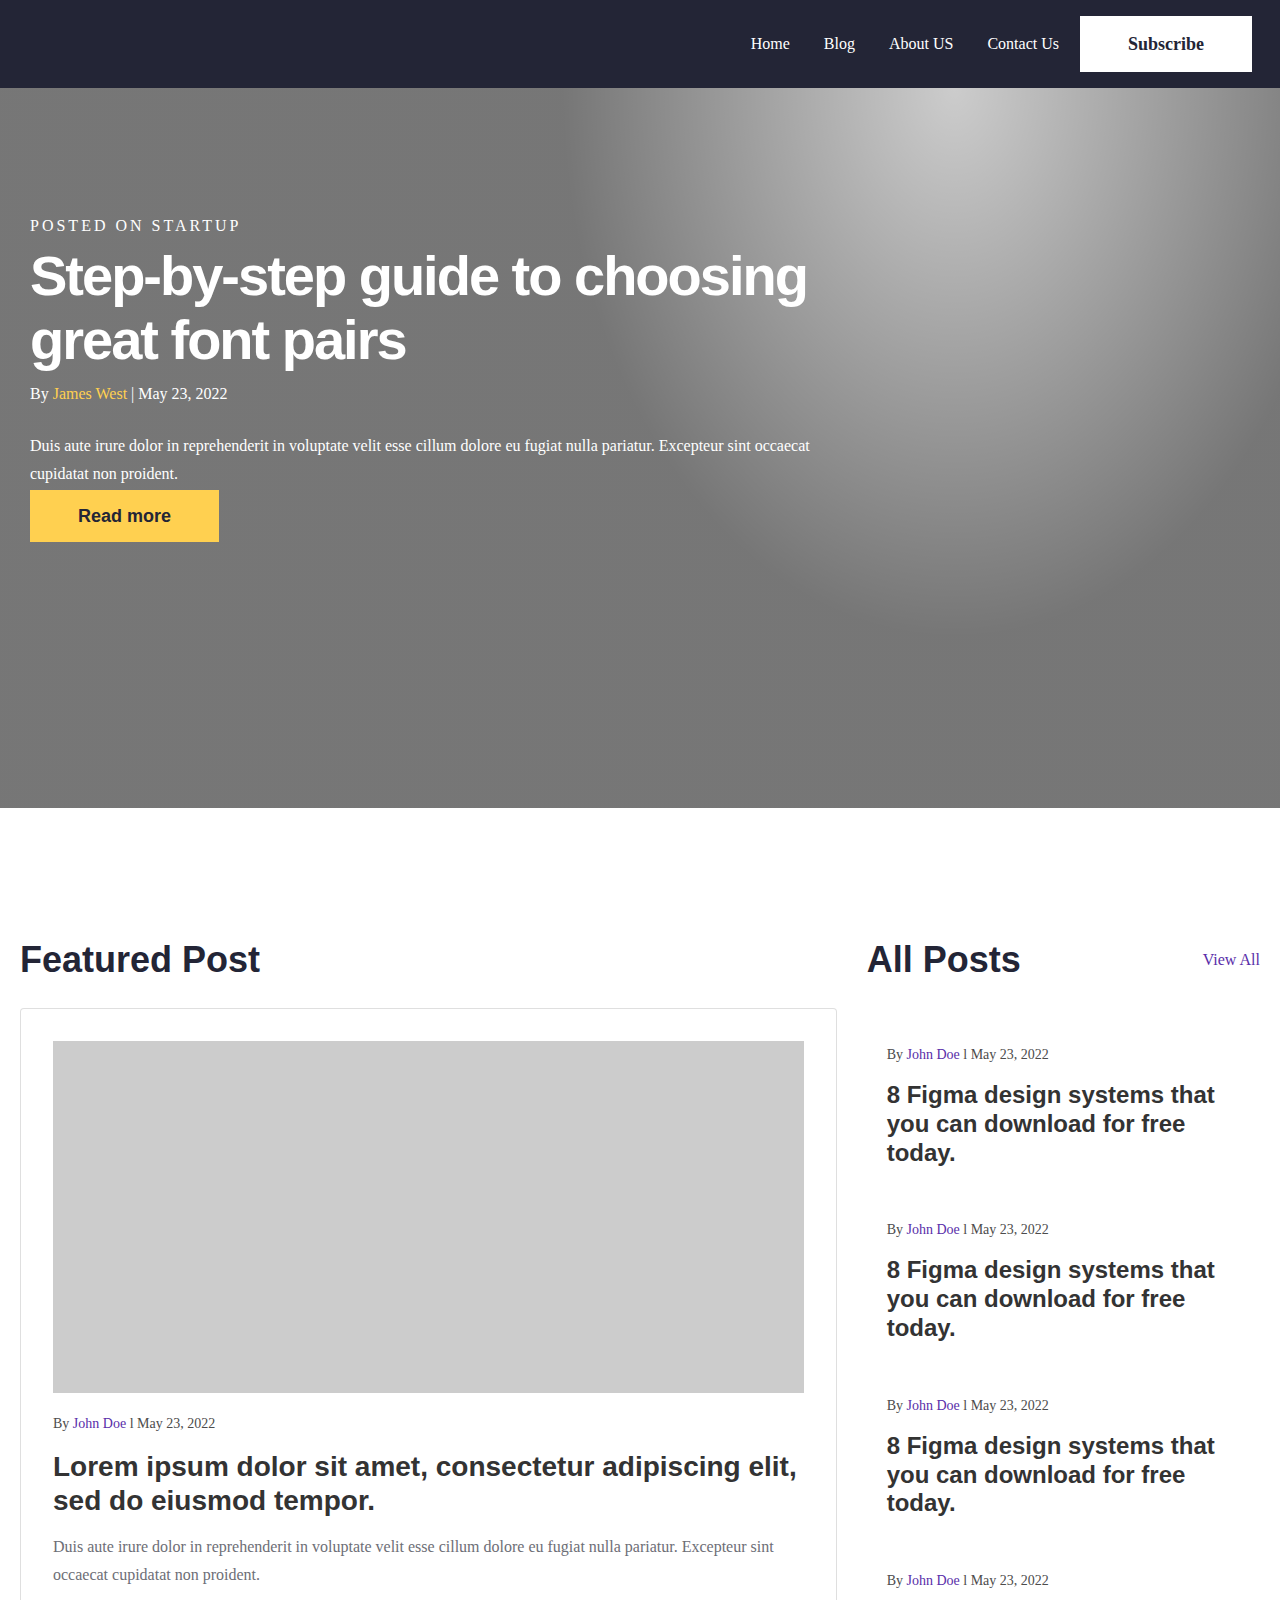
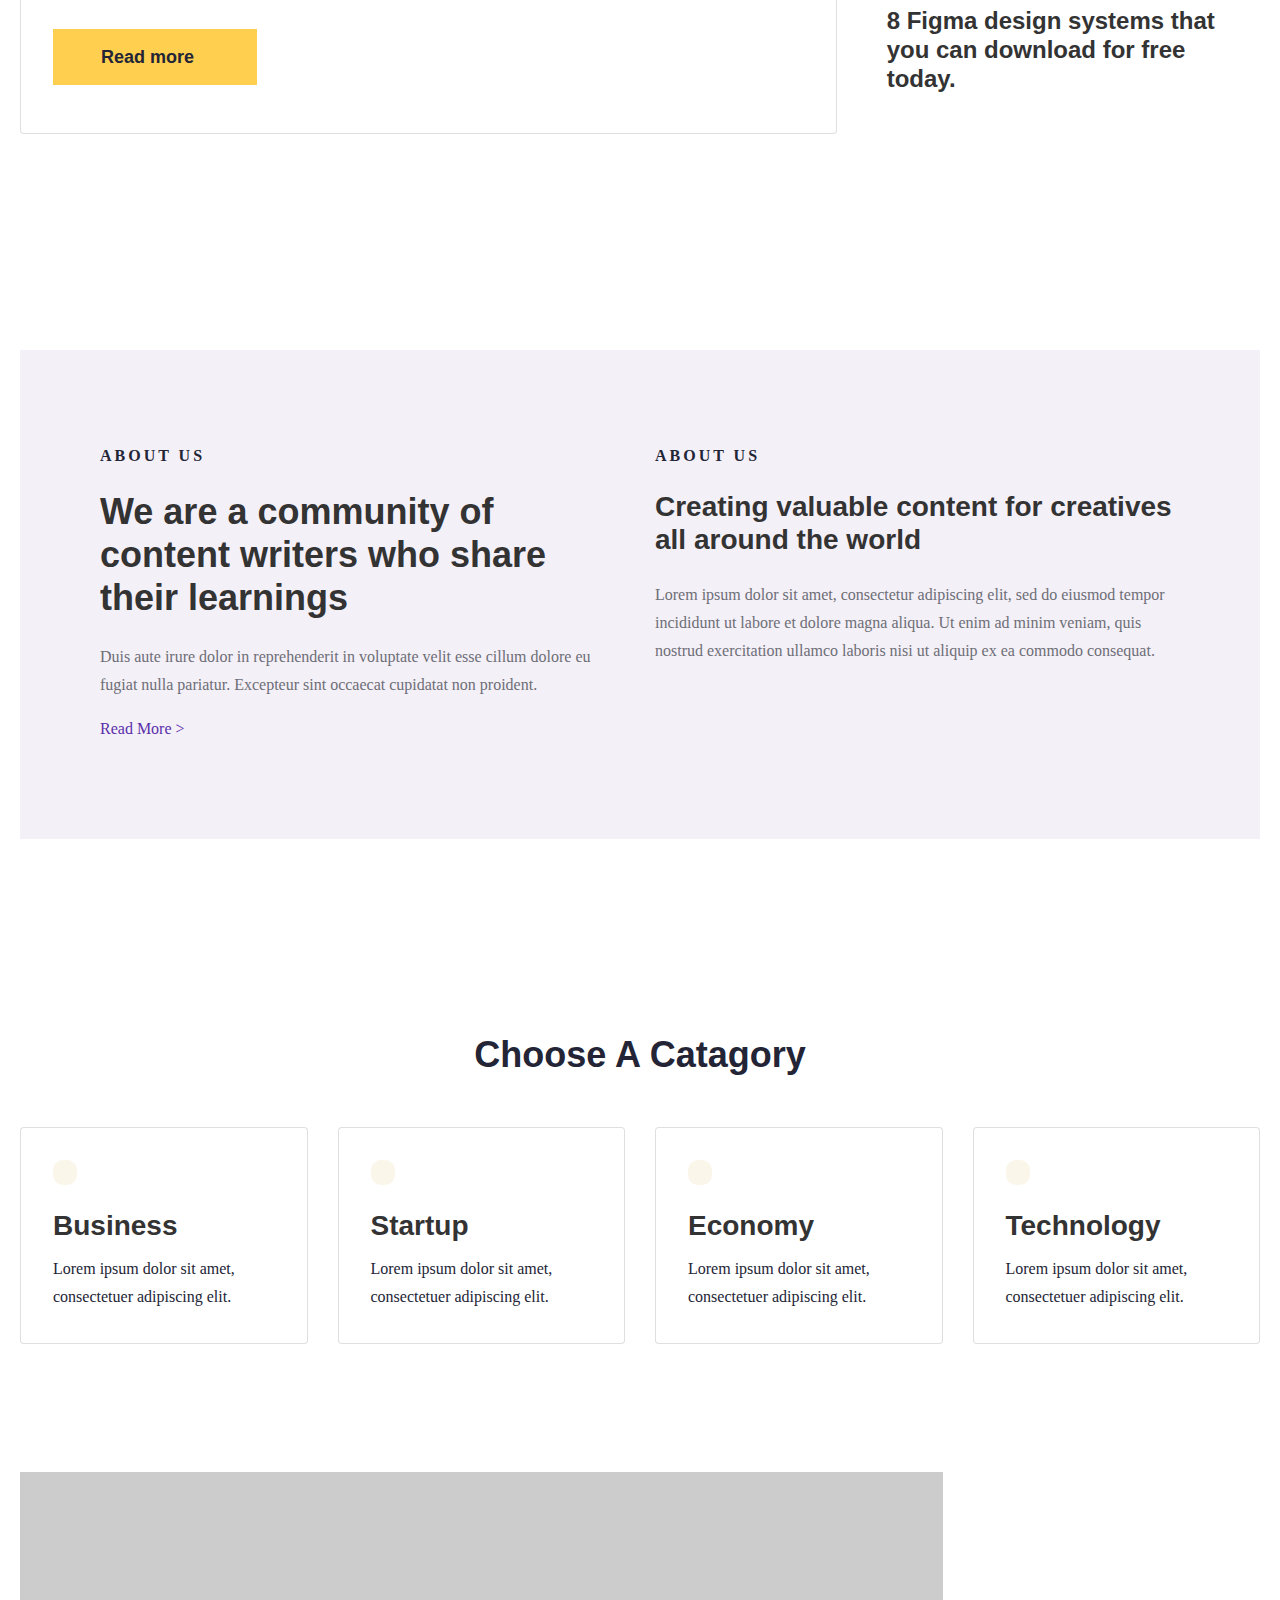
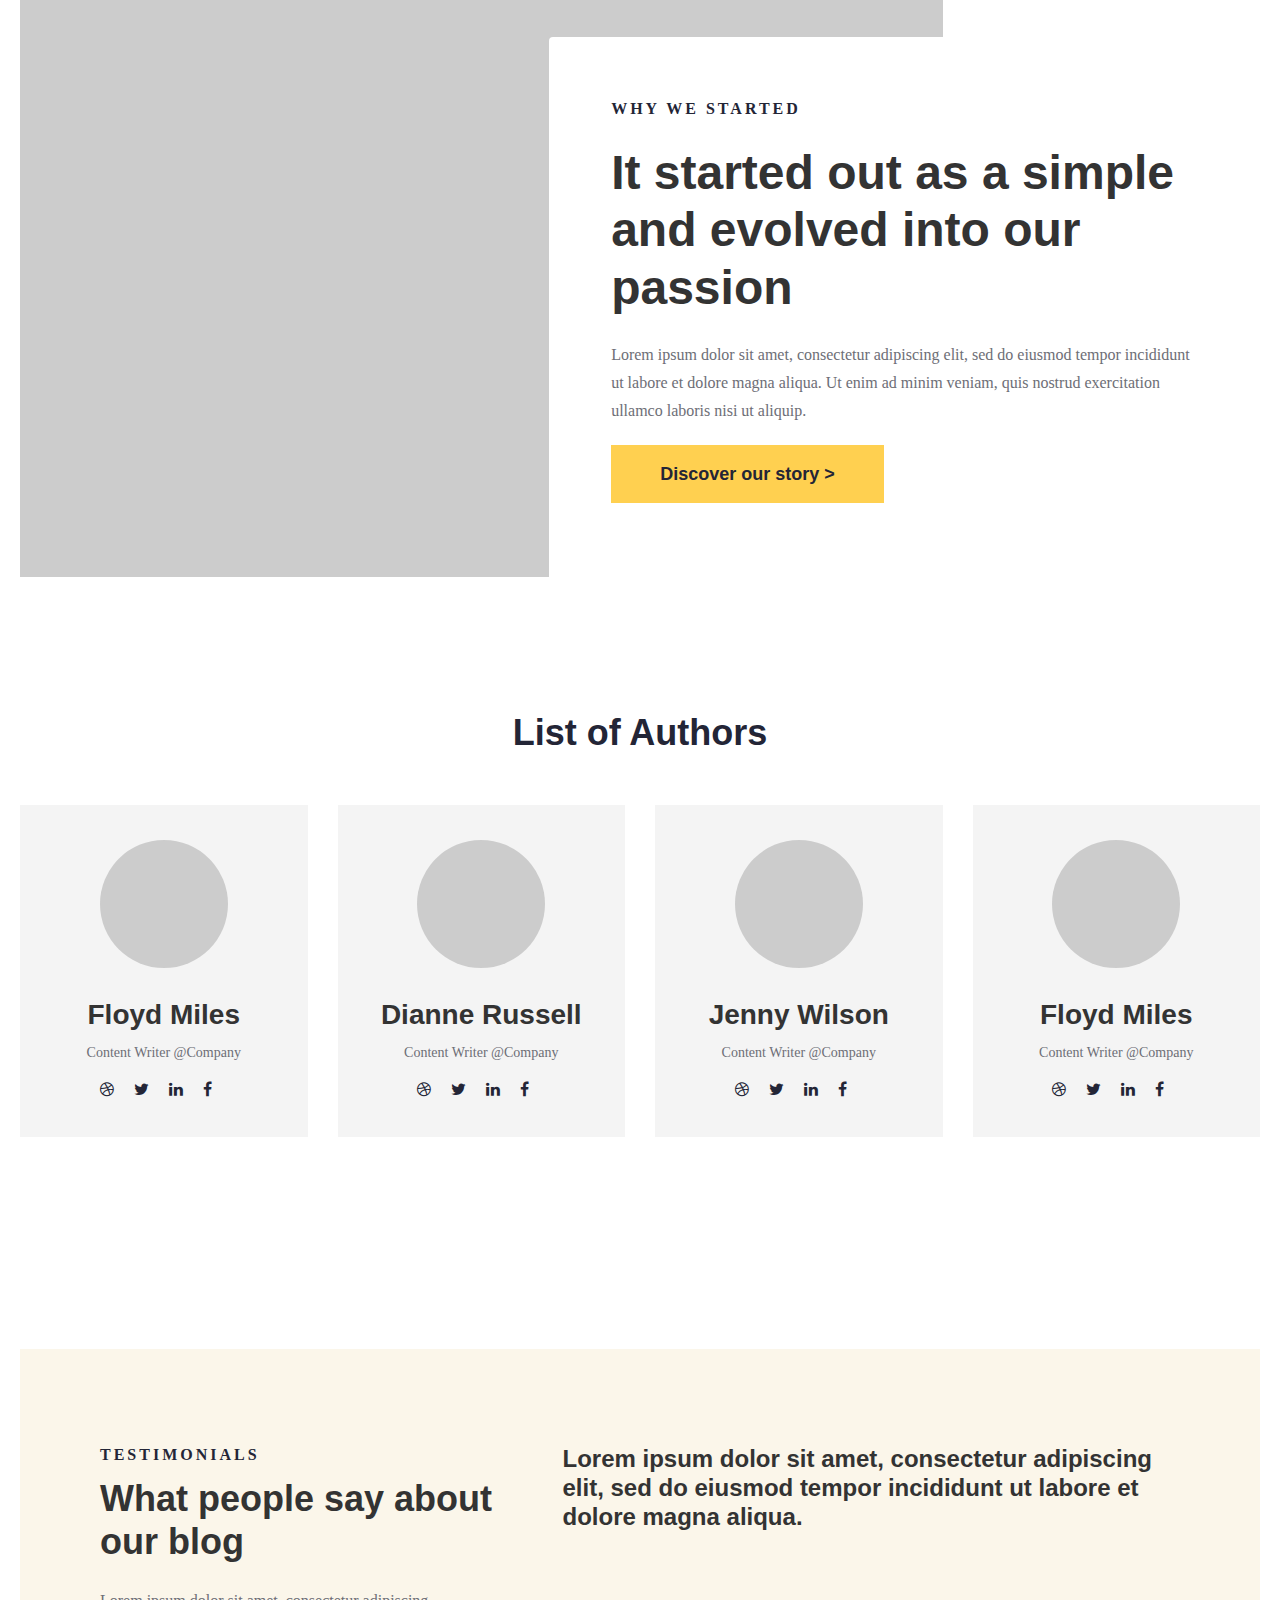
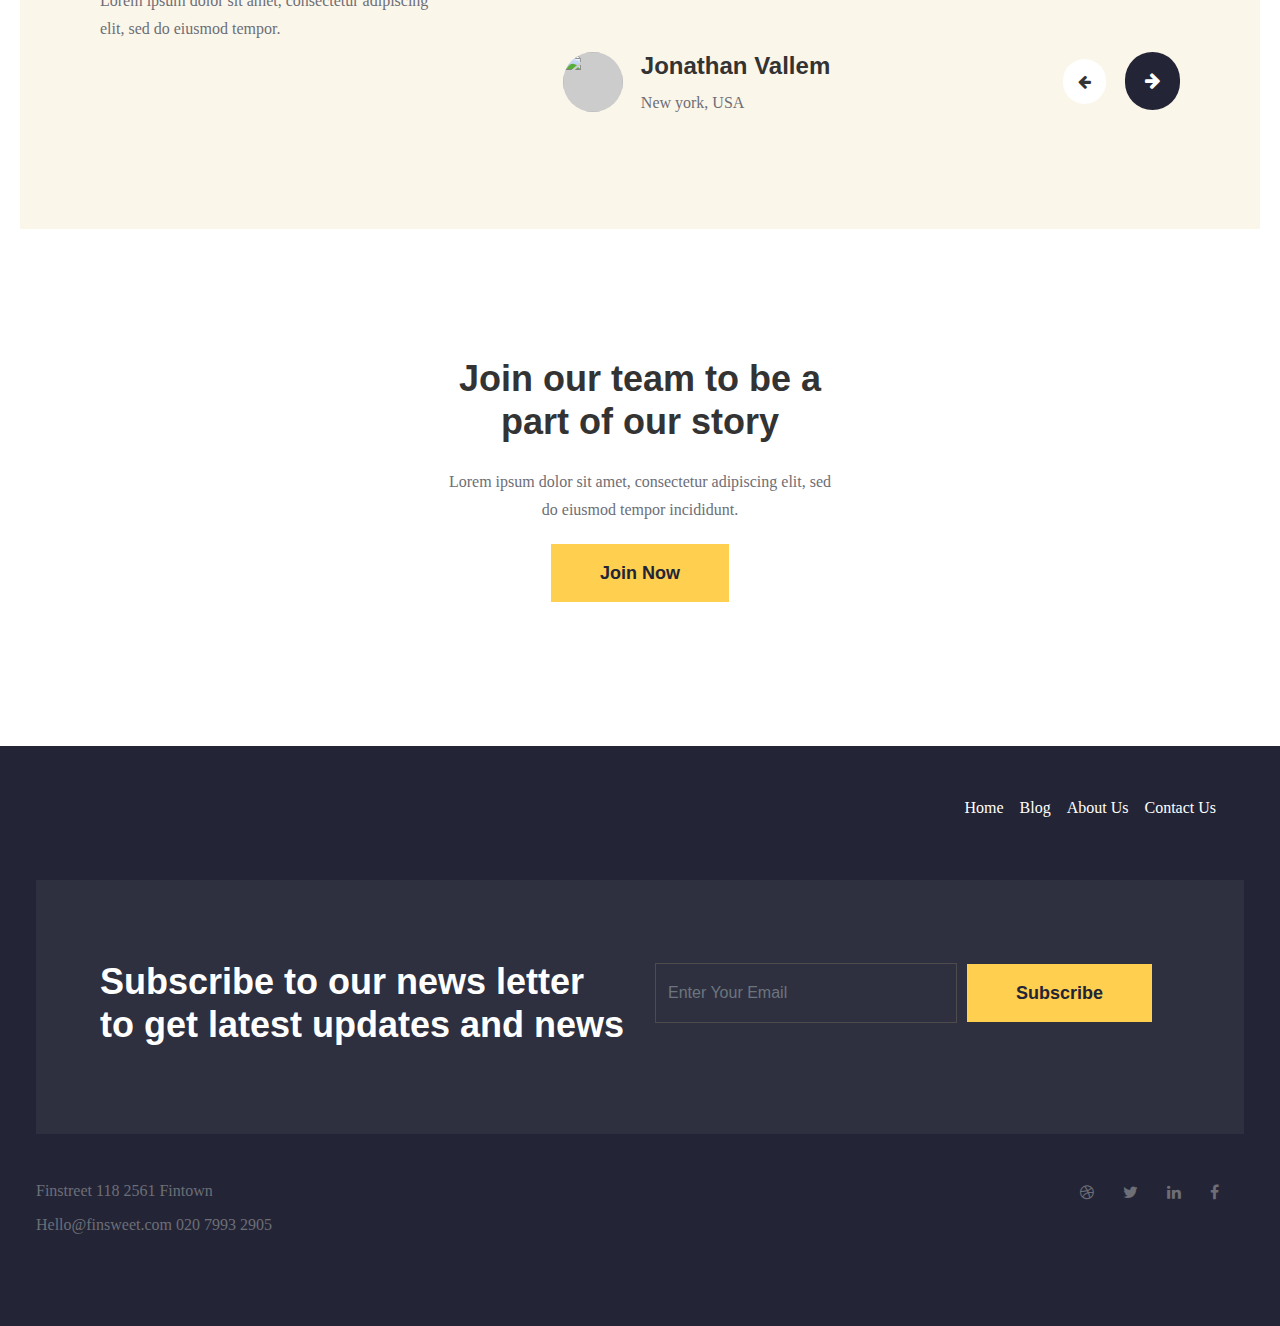
==== index.html @ d76664d7 "index blog link added" ====
<!DOCTYPE html>
<html lang="en">
  <head>
    <!-- Required meta tags -->
    <meta charset="utf-8" />
    <meta
      name="viewport"
      content="width=device-width, initial-scale=1, shrink-to-fit=no"
    />

    <!-- Bootstrap CSS -->
    <link
      rel="stylesheet"
      href="https://cdn.jsdelivr.net/npm/bootstrap@4.4.1/dist/css/bootstrap.min.css"
      integrity="sha384-Vkoo8x4CGsO3+Hhxv8T/Q5PaXtkKtu6ug5TOeNV6gBiFeWPGFN9MuhOf23Q9Ifjh"
      crossorigin="anonymous"
    />
    <!-- font awesome -->
    <link
      rel="stylesheet"
      href="https://cdnjs.cloudflare.com/ajax/libs/font-awesome/4.7.0/css/font-awesome.min.css"
    />
    <!-- custom Css -->
    <link rel="stylesheet" href="./style/css/sytle.css" />
    <title>Client First Home</title>
  </head>
  <body>
    <header class="header">
      <div class="container">
        <div class="row">
          <div class="col-md-12">
            <div class="float-left navLogo">
              <img src="./style/images/Home/Logo.png" alt="" />
            </div>
            <div class="float-right">
              <div class="row">
                <div class="col-md float-right">
                  <div class="Navbar">
                    <div class="Navbar__Link Navbar__Link-toggle">
                      <i class="fa fas fa-bars"></i>
                    </div>
                    <nav class="Navbar__Items body_1">
                      <div class="Navbar__Link">
                        <a class="outline" href="./index.html"
                          ><span class="secondary">Home</span>
                        </a>
                      </div>
                      <div class="Navbar__Link">
                        <a class="outline" href="./blog.html">
                          <span>Blog</span></a
                        >
                      </div>

                      <div class="Navbar__Link">
                        <a class="outline" href="./aboutUS.html">About US</a>
                      </div>

                      <div class="Navbar__Link">
                        <a class="outline" href="./contactUs.html"
                          >Contact Us</a
                        >
                      </div>
                      <div class="Navbar__Link">
                        <button
                          type="button"
                          class="btn btn-primary btn_secondary"
                        >
                          Subscribe
                        </button>
                      </div>
                    </nav>
                  </div>
                </div>
              </div>
            </div>
          </div>
        </div>
      </div>
    </header>
    <main>
      <section class="hero">
        <div class="overlay"></div>
        <div class="container">
          <div class="row">
            <div class="col-md-8">
              <div class="hero_content">
                <h5 class="subheading">Posted on startup</h5>
                <h1 class="display">
                  <a href="./blogPost.html">
                    Step-by-step guide to choosing great font pairs</a
                  >
                </h1>
                <p class="body_1">
                  By <span class="Yellow">James West </span>| May 23, 2022
                </p>
                <p class="body_1 mt-4 mb-3">
                  Duis aute irure dolor in reprehenderit in voluptate velit esse
                  cillum dolore eu fugiat nulla pariatur. Excepteur sint
                  occaecat cupidatat non proident.
                </p>
                <a href="./blogPost.html" class="btn_primary mt-4">Read more</a>
              </div>
            </div>
            <div class="col-md-4"></div>
          </div>
        </div>
      </section>
      <section class="featured_posts">
        <div class="container">
          <div class="row">
            <div class="col-md-7 col-lg-8">
              <h2 class="section_heading">Featured Post</h2>
              <div class="card mt-4">
                <div class="featured_card_content">
                  <div class="featured_image"></div>
                  <div class="card-body">
                    <span class="featured_Date"
                      >By <span class="Purple">John Doe </span> l May 23,
                      2022</span
                    >
                    <h3 class="card-title">
                      <a href="./blogPost.html"
                        >Lorem ipsum dolor sit amet, consectetur adipiscing
                        elit, sed do eiusmod tempor.</a
                      >
                    </h3>
                    <p class="card-text body_1 Black">
                      Duis aute irure dolor in reprehenderit in voluptate velit
                      esse cillum dolore eu fugiat nulla pariatur. Excepteur
                      sint occaecat cupidatat non proident.
                    </p>
                  </div>
                  <p class="mt-1 btn_primary">Read more</p>
                </div>
              </div>
            </div>
            <div class="col-md-5 col-lg-4">
              <h2 class="section_heading float-left">All Posts</h2>

              <div class="float-right viewBtn">
                <span class="body_1 Purple"> View All</span>
              </div>
              <div class="all_post_content">
                <div class="card mt-4">
                  <div class="featured_card_content">
                    <div class="card-body">
                      <span class="featured_Date"
                        >By <span class="Purple">John Doe </span> l May 23,
                        2022</span
                      >
                      <h4 class="card-title">
                        <a href="./blogPost.html">
                          8 Figma design systems that you can download for free
                          today.</a
                        >
                      </h4>
                    </div>
                    <div class="card-body">
                      <span class="featured_Date"
                        >By <span class="Purple">John Doe </span> l May 23,
                        2022</span
                      >
                      <h4 class="card-title">
                        <a href="./blogPost.html">
                          8 Figma design systems that you can download for free
                          today.</a
                        >
                      </h4>
                    </div>
                    <div class="card-body">
                      <span class="featured_Date"
                        >By <span class="Purple">John Doe </span> l May 23,
                        2022</span
                      >
                      <h4 class="card-title">
                        <a href="./blogPost.html">
                          8 Figma design systems that you can download for free
                          today.</a
                        >
                      </h4>
                    </div>
                    <div class="card-body">
                      <span class="featured_Date"
                        >By <span class="Purple">John Doe </span> l May 23,
                        2022</span
                      >
                      <h4 class="card-title">
                        <a href="./blogPost.html">
                          8 Figma design systems that you can download for free
                          today.</a
                        >
                      </h4>
                    </div>
                  </div>
                </div>
              </div>
            </div>
          </div>
        </div>
      </section>
      <section class="About_us">
        <div class="container">
          <div class="about_US_content">
            <div class="row">
              <div class="col-md-6">
                <h6 class="sub_heading">ABOUT US</h6>
                <h2>
                  We are a community of content writers who share their
                  learnings
                </h2>
                <p class="body_1 mt-4 Medium_grey">
                  Duis aute irure dolor in reprehenderit in voluptate velit esse
                  cillum dolore eu fugiat nulla pariatur. Excepteur sint
                  occaecat cupidatat non proident.
                </p>
                <span class="body_1 Purple">Read More ></span>
              </div>
              <div class="col-md-6">
                <h6 class="sub_heading">ABOUT US</h6>
                <h3>
                  Creating valuable content for creatives all around the world
                </h3>
                <p class="body_1 mt-4 Medium_grey">
                  Lorem ipsum dolor sit amet, consectetur adipiscing elit, sed
                  do eiusmod tempor incididunt ut labore et dolore magna aliqua.
                  Ut enim ad minim veniam, quis nostrud exercitation ullamco
                  laboris nisi ut aliquip ex ea commodo consequat.
                </p>
              </div>
            </div>
          </div>
        </div>
      </section>
      <section class="Category">
        <div class="container">
          <h2 class="section_heading text-center">Choose A Catagory</h2>
          <div class="row category_cards">
            <div class="col-md-6 col-lg-3">
              <div class="card">
                <div class="featured_card_content">
                  <div class="card-body">
                    <img src="./style/images/Home/business.png" alt="" />
                    <h3 class="card-title">Business</h3>
                    <p class="card-text body_1 Black">
                      Lorem ipsum dolor sit amet, consectetuer adipiscing elit.
                    </p>
                  </div>
                </div>
              </div>
            </div>
            <div class="col-md-6 col-lg-3">
              <div class="card">
                <div class="featured_card_content">
                  <div class="card-body">
                    <img src="./style/images/Home/Tech.png" alt="" />
                    <h3 class="card-title">Startup</h3>
                    <p class="card-text body_1 Black">
                      Lorem ipsum dolor sit amet, consectetuer adipiscing elit.
                    </p>
                  </div>
                </div>
              </div>
            </div>
            <div class="col-md-6 col-lg-3">
              <div class="card">
                <div class="featured_card_content">
                  <div class="card-body">
                    <img src="./style/images/Home/Economy.png" alt="" />
                    <h3 class="card-title">Economy</h3>
                    <p class="card-text body_1 Black">
                      Lorem ipsum dolor sit amet, consectetuer adipiscing elit.
                    </p>
                  </div>
                </div>
              </div>
            </div>
            <div class="col-md-6 col-lg-3">
              <div class="card">
                <div class="featured_card_content">
                  <div class="card-body">
                    <img src="./style/images/Home/Brain.png" alt="" />
                    <h3 class="card-title">Technology</h3>
                    <p class="card-text body_1 Black">
                      Lorem ipsum dolor sit amet, consectetuer adipiscing elit.
                    </p>
                  </div>
                </div>
              </div>
            </div>
          </div>
        </div>
      </section>
      <section class="why_we_started">
        <div class="container">
          <div class="row">
            <div class="col-sm-12 col-md-9">
              <div class="why_we_started_image"></div>
            </div>
          </div>
          <div class="row">
            <div class="col-md-4 col-lg-5"></div>
            <div class="col-md-8 col-lg-7">
              <div class="card">
                <div class="featured_card_content">
                  <div class="card-body">
                    <h6 class="sub_heading">Why we started</h6>
                    <h1 class="card-title">
                      It started out as a simple and evolved into our passion
                    </h1>
                    <p class="body_1 mt-4 Medium_grey">
                      Lorem ipsum dolor sit amet, consectetur adipiscing elit,
                      sed do eiusmod tempor incididunt ut labore et dolore magna
                      aliqua. Ut enim ad minim veniam, quis nostrud exercitation
                      ullamco laboris nisi ut aliquip.
                    </p>
                    <p class="mt-1 btn btn-primary btn_custom">
                      Discover our story >
                    </p>
                  </div>
                </div>
              </div>
            </div>
          </div>
        </div>
      </section>
      <section class="list_of_authors">
        <div class="container">
          <h2 class="section_heading text-center">List of Authors</h2>
          <div class="row category_cards">
            <div class="col-md-6 col-lg-3">
              <div class="card">
                <div class="card-body text-center">
                  <div class="author_image author_1"></div>
                  <h3 class="card-title">Floyd Miles</h3>
                  <p class="card-text body_2 Medium_grey">
                    Content Writer @Company
                  </p>
                  <div class="social_icons">
                    <a href="#"><i class="fa fa-dribbble"></i></a>
                    <a href="#"><i class="fa fa-twitter"></i></a>
                    <a href="#"><i class="fa fa-linkedin"></i></a>
                    <a href="#"><i class="fa fa-facebook"></i></a>
                  </div>
                </div>
              </div>
            </div>
            <div class="col-md-6 col-lg-3">
              <div class="card">
                <div class="card-body text-center">
                  <div class="author_image author_2"></div>
                  <h3 class="card-title">Dianne Russell</h3>
                  <p class="card-text body_2 Medium_grey">
                    Content Writer @Company
                  </p>
                  <div class="social_icons">
                    <a href="#"><i class="fa fa-dribbble"></i></a>
                    <a href="#"><i class="fa fa-twitter"></i></a>
                    <a href="#"><i class="fa fa-linkedin"></i></a>
                    <a href="#"><i class="fa fa-facebook"></i></a>
                  </div>
                </div>
              </div>
            </div>
            <div class="col-md-6 col-lg-3">
              <div class="card">
                <div class="card-body text-center">
                  <div class="author_image author_3"></div>
                  <h3 class="card-title">Jenny Wilson</h3>
                  <p class="card-text body_2 Medium_grey">
                    Content Writer @Company
                  </p>
                  <div class="social_icons">
                    <a href="#"><i class="fa fa-dribbble"></i></a>
                    <a href="#"><i class="fa fa-twitter"></i></a>
                    <a href="#"><i class="fa fa-linkedin"></i></a>
                    <a href="#"><i class="fa fa-facebook"></i></a>
                  </div>
                </div>
              </div>
            </div>
            <div class="col-md-6 col-lg-3">
              <div class="card">
                <div class="card-body text-center">
                  <div class="author_image author_4"></div>
                  <h3 class="card-title">Floyd Miles</h3>
                  <p class="card-text body_2 Medium_grey">
                    Content Writer @Company
                  </p>
                  <div class="social_icons">
                    <a href="#"><i class="fa fa-dribbble"></i></a>
                    <a href="#"><i class="fa fa-twitter"></i></a>
                    <a href="#"><i class="fa fa-linkedin"></i></a>
                    <a href="#"><i class="fa fa-facebook"></i></a>
                  </div>
                </div>
              </div>
            </div>
          </div>
        </div>
      </section>
      <section class="logo_list">
        <div class="container">
          <div class="row">
            <div class="col-sm-12 col-md-4 col-lg-2">
              <img src="./style/images/Home/logo1.png" alt="" />
            </div>
            <div class="col-sm-12 col-md-4 col-lg-2">
              <img src="./style/images/Home/logo2.png" alt="" />
            </div>
            <div class="col-sm-12 col-md-4 col-lg-2">
              <img src="./style/images/Home/logo3.png" alt="" />
            </div>
            <div class="col-sm-12 col-md-4 col-lg-2">
              <img src="./style/images/Home/logo4.png" alt="" />
            </div>
            <div class="col-sm-12 col-md-4 col-lg-2">
              <img src="./style/images/Home/logo5.png" alt="" />
            </div>
            <div class="col-sm-12 col-md-4 col-lg-2">
              <img src="./style/images/Home/logo6.png" alt="" />
            </div>
          </div>
        </div>
      </section>
      <section class="testimonial">
        <div class="container">
          <div class="about_US_content">
            <div class="row">
              <div class="col-md-12 col-lg-5">
                <div class="testimonial_left">
                  <h6 class="sub_heading">TESTIMONIALs</h6>
                  <h2 class="heading">What people say about our blog</h2>
                  <p class="body_1 mt-4 Medium_grey">
                    Lorem ipsum dolor sit amet, consectetur adipiscing elit, sed
                    do eiusmod tempor.
                  </p>
                </div>
              </div>
              <div class="col-md-12 col-lg-7">
                <div class="testimonial_right">
                  <h4>
                    Lorem ipsum dolor sit amet, consectetur adipiscing elit, sed
                    do eiusmod tempor incididunt ut labore et dolore magna
                    aliqua.
                  </h4>

                  <div class="testimonial_author">
                    <div class="row">
                      <div class="col-md-12">
                        <div class="float-left">
                          <div class="row">
                            <div class="col-md-2">
                              <img
                                src="./style/images/Home/Testimonial1.png"
                                alt=""
                                class="testimoni_image"
                              />
                            </div>
                            <div class="col-md-6">
                              <h4>Jonathan Vallem</h4>
                              <p class="body_1 Medium_grey">New york, USA</p>
                            </div>
                          </div>
                        </div>
                        <div class="float-right">
                          <i class="fa fa-thin fa-arrow-left"></i>
                          <i class="fa fa-light fa-arrow-right"></i>
                        </div>
                      </div>
                    </div>
                  </div>
                </div>
              </div>
            </div>
          </div>
        </div>
      </section>
      <section class="join_our_team">
        <div class="container">
          <div class="row">
            <div class="col-md-2 col-lg-4"></div>
            <div class="col-sm-12 col-md col-lg-4 text-center">
              <h2 class="heading">Join our team to be a part of our story</h2>
              <p class="body_1 mt-4 Medium_grey">
                Lorem ipsum dolor sit amet, consectetur adipiscing elit, sed do
                eiusmod tempor incididunt.
              </p>
              <p class="mt-1 btn btn-primary btn_custom">Join Now</p>
            </div>
            <div class="col-md-2 col-lg-4"></div>
          </div>
        </div>
      </section>
    </main>
    <footer class="footer">
      <header class="footer_header_content">
        <nav class="header">
          <div class="container">
            <nav class="navbar-expand-lg">
              <div class="row">
                <div class="col-md-12">
                  <div class="float-left navLogo">
                    <img src="./style/images/Home/Logo.png" alt="" />
                  </div>
                  <div class="float-right">
                    <div class="collapse navbar-collapse" id="navbarNav">
                      <ul class="navbar-nav m-auto body_1 Light">
                        <li class="nav-item active">
                          <a class="nav-link" href="#">Home</a>
                        </li>
                        <li class="nav-item">
                          <a class="nav-link" href="./blog.html">Blog</a>
                        </li>
                        <li class="nav-item">
                          <a class="nav-link" href="./aboutUS.html">About Us</a>
                        </li>
                        <li class="nav-item">
                          <a class="nav-link" href="./contactUs.html"
                            >Contact Us</a
                          >
                        </li>
                      </ul>
                    </div>
                  </div>
                </div>
              </div>
            </nav>
            <div class="footer_subscribe">
              <div class="row">
                <div class="col-sm-12 col-md-12 col-lg-6 float-left">
                  <h2 class="heading Light">
                    Subscribe to our news letter to get latest updates and news
                  </h2>
                </div>
                <div class="col-sm-12 col-md-12 col-lg-6 float-right">
                  <form>
                    <div class="form-row">
                      <div class="col-md">
                        <input
                          type="text"
                          class="form-control"
                          placeholder="Enter Your Email"
                        />
                      </div>
                      <div class="col-md-5">
                        <p class="mt-1 btn btn-primary btn_custom">Subscribe</p>
                      </div>
                    </div>
                  </form>
                </div>
              </div>
            </div>
            <div class="footer_copyright">
              <div class="row">
                <div class="col-md-12">
                  <div class="float-left">
                    <p class="body_1 Medium_grey">Finstreet 118 2561 Fintown</p>
                    <p class="body_1 Medium_grey">
                      Hello@finsweet.com 020 7993 2905
                    </p>
                  </div>
                  <div class="float-right">
                    <div class="social_icons">
                      <a href="#"><i class="fa fa-dribbble"></i></a>
                      <a href="#"><i class="fa fa-twitter"></i></a>
                      <a href="#"><i class="fa fa-linkedin"></i></a>
                      <a href="#"><i class="fa fa-facebook"></i></a>
                    </div>
                  </div>
                </div>
              </div>
            </div>
          </div>
        </nav>
      </header>
    </footer>
    <!-- Optional JavaScript -->
    <!-- jQuery first, then Popper.js, then Bootstrap JS -->
    <script src="./js/script.js"></script>
    <script
      src="https://code.jquery.com/jquery-3.4.1.slim.min.js"
      integrity="sha384-J6qa4849blE2+poT4WnyKhv5vZF5SrPo0iEjwBvKU7imGFAV0wwj1yYfoRSJoZ+n"
      crossorigin="anonymous"
    ></script>
    <script
      src="https://cdn.jsdelivr.net/npm/popper.js@1.16.0/dist/umd/popper.min.js"
      integrity="sha384-Q6E9RHvbIyZFJoft+2mJbHaEWldlvI9IOYy5n3zV9zzTtmI3UksdQRVvoxMfooAo"
      crossorigin="anonymous"
    ></script>
    <script
      src="https://cdn.jsdelivr.net/npm/bootstrap@4.4.1/dist/js/bootstrap.min.js"
      integrity="sha384-wfSDF2E50Y2D1uUdj0O3uMBJnjuUD4Ih7YwaYd1iqfktj0Uod8GCExl3Og8ifwB6"
      crossorigin="anonymous"
    ></script>
  </body>
</html>
---- style/css/sytle.css ----
/* Global   */
* {
  margin: 0;
  padding: 0;
}
body {
  font-family: "Roboto", sans-serif;
  font-family: "Sen", sans-serif;
  font-size: 14px;
  line-height: 1.42857143;
  color: #333;
  background-color: #fff;
}
html,
body {
  min-height: 100%;
  /* overflow: hidden; */
}
h1,
h2,
h3,
h4,
h5,
h6 {
  font-family: "Roboto", sans-serif;
  font-family: "Sen", sans-serif;
  font-weight: 700;
}
h1 {
  font-size: 48px;
}
h2 {
  font-size: 36px;
}
h3 {
  font-size: 28px;
}
h4 {
  font-size: 24px;
}
h5 {
  font-size: 20px;
}
h6 {
  font-size: 16px;
}

label {
  font-family: "Roboto", sans-serif;
  font-family: "Sen", sans-serif;
  font-size: 14px;
}
a {
  text-decoration: none !important;
  color: inherit;
}
.section_heading {
  /* font-family: "Sen"; */
  font-style: normal;
  font-weight: 700;
  font-size: 36px;
  line-height: 48px;
  color: #232536;
}
.container {
  padding: 0px 0px;
}
/* Global responsive */
@media (min-width: 1240px) {
  .container,
  .container-lg,
  .container-md,
  .container-sm,
  .container-xl {
    max-width: 1240px;
  }
}
@media (max-width: 1000px) {
  /* section {
    padding: 100px 50px;
  } */
}

@media (max-width: 600px) {
  .container {
    padding: 10px 20px;
  }
}
/* Colors */
.Black {
  color: #232536;
}
.Light {
  color: #ffffff;
}
.Yellow {
  color: #ffd050;
}
.Purple {
  color: #592ea9;
}

.Dark_Grey {
  color: #4c4c4c;
}
.Medium_grey {
  color: #6d6e76;
}
.Light_grey {
  color: #f4f4f4;
}
.Lavender {
  color: #f4f0f8;
}
.Light_yellow {
  color: #fbf6ea;
}
/* FONTS */
.body_1 {
  font-family: "Inter";
  font-style: normal;
  font-weight: 400;
  font-size: 16px;
  line-height: 28px;
  /* color: #ffffff; */
}
.body_2 {
  font-family: "Inter";
  font-style: normal;
  font-weight: 400;
  font-size: 14px;
  line-height: 20px;
  /* identical to box height, or 143% */

  text-align: center;
}

/* Buttons */
.btn_custom {
  color: #232536;
  background-color: #ffd050;
  border-color: #ffd050;
  padding: 16px 48px;
  border-radius: 0px;
  font-weight: 700;
  font-size: 18px;
  line-height: 24px;
}

.btn_primary {
  height: 56px;
  width: 204px;
  left: 161px;
  top: 1527px;
  border-radius: 0px;
  padding: 16px 48px 16px 48px;
  background: #ffd050;
  font-weight: 700;
  font-size: 18px;
  line-height: 24px;
  color: #232536;
}
.btn_secondary {
  padding: 16px 48px;
  color: #232536;
  background-color: #ffffff;
  font-family: "Sen";
  font-style: normal;
  font-weight: 700;
  font-size: 18px;
  line-height: 24px;
  border-radius: 0;
  /* gap: 12px; */
  border: none;
}

/* NAVBAR / HEADER SECTION */
/* .navbar {
  padding: 2.8rem 1rem;
} */
.header {
  background: #232536;
}
.header .container {
  padding: 1rem 0rem;
}
.navLogo {
  margin-top: 8px;
}
.header > ul a {
  color: white;
}
.nav-link {
  color: white;
}
.ftco-navbar-light .navbar-nav > .nav-item > .nav-link {
  font-size: 14px;
  padding-top: 1.5rem;
  padding-bottom: 1.5rem;
  padding-left: 20px;
  padding-right: 20px;
  font-weight: 600;
  color: #fff;
  text-transform: uppercase;
  letter-spacing: 2px;
  position: relative;
  opacity: 1 !important;
}

.header ul {
  margin-right: 20px !important;
}
/*  New navigation menu */
.Navbar {
  background: #232536;
  padding: 0px 0px !important;
  display: flex;
  color: white;
  justify-content: center;
}
.Navbar__Link {
  padding-right: 8px;
}
.Navbar__Link a {
  padding: 5px;
  margin: 0px 8px;
  color: rgb(255, 255, 255);
  position: relative;
  opacity: 1 !important;
}
.Navbar__Items {
  display: flex;
  align-items: center;
}
.Navbar__Items--right {
  margin-left: auto;
}
.Navbar__Link-toggle {
  display: none;
}
/* navbar / header responsive */
@media only screen and (max-width: 768px) {
  .Navbar__Items,
  .Navbar {
    flex-direction: column;
  }
  .Navbar__Items {
    display: none;
  }
  .Navbar__Items--right {
    margin-left: 0;
  }
  .Navbar__ToggleShow {
    display: flex;
  }
  .Navbar__Link-toggle {
    align-self: flex-end;
    display: initial;
    position: absolute;
    cursor: pointer;
    padding-top: 50px;
  }
  .btn_secondary {
    padding: 6px 28px;
  }
}

/* HERO SECTION  */
.hero {
  background-image: url("../images/Home/pexels-andrea-piacquadioMiror.jpg");
  background-color: #cccccc;
  background-repeat: no-repeat;
  background-size: cover;
  position: relative;
  height: 720px;
  background-position: 50% -320.594px;
  background-position-y: center;
}
.hero .overlay {
  position: absolute;
  top: 0;
  left: 0;
  right: 0;
  bottom: 0;
  content: "";
  opacity: 0.7;
  background: radial-gradient(
    30.56% 76.04% at 74.58% 0%,
    rgba(0, 0, 0, 0) 0%,
    rgba(0, 0, 0, 0.6) 100%
  );
}

.hero_content {
  top: 50%;
  left: 50%;
  color: white;
  position: initial;
  padding: 128px 10px;
}

.hero h5 {
  font-family: "Inter";
  font-style: normal;
  font-weight: 500;
  font-size: 16px;
  line-height: 20px;
  letter-spacing: 3px;
  text-transform: uppercase;
  color: #ffffff;
}
.hero .display {
  font-style: normal;
  font-weight: 700;
  font-size: 56px;
  line-height: 64px;
  letter-spacing: -2px;
  color: #ffffff;
}

/* FEATURED POST SECTION */
.featured_posts {
  padding: 128px 0px;
  background: white;
}
.featured_card_content {
  padding: 32px;
}
.featured_Date {
  font-family: "Inter";
  font-style: normal;
  font-weight: 500;
  font-size: 14px;
  line-height: 20px;
  color: #4c4c4c;
}
.featured_image {
  background-image: url("../images/Home/featured_image.png");
  background-color: #cccccc;
  background-repeat: no-repeat;
  background-size: cover;
  position: relative;
  height: 352px;
  background-position: 50% -208.594px;
}
.featured_posts .card-body {
  padding: 1.25rem 0px;
}
.featured_posts .card-title {
  margin-top: 16px;
}

.featured_posts .card-text {
  margin-top: 16px;
  margin-bottom: 16px;
  color: #6d6e76;
}
.featured_posts .viewBtn {
  padding-top: 10px;
}
.all_post_content .featured_card_content {
  padding: 32px 0px;
}
.all_post_content {
  padding: 32px 0px 0px 0px;
}
.all_post_content .card {
  border: none;
}
.all_post_content .card-body {
  padding: 20px 20px;
}
.all_post_content .card-body:hover {
  background: #fbf6ea;
}

/* Featured post responsive */
@media (max-width: 1000px) {
  .featured_image {
    background-image: url(../images/Home/featured_image.png);
    background-repeat: no-repeat;
    background-size: cover;
    position: relative;
    height: 352px;
    background-position: 50% -88.594px;
  }
}
/* ABOUT US SECTION */
.About_us {
  background: white;
}
.about_US_content {
  padding: 96px 80px;
  background: #f4f0f8;
}
.sub_heading {
  font-family: "Inter";
  font-style: normal;
  font-weight: 600;
  font-size: 16px;
  line-height: 20px;
  letter-spacing: 3px;
  text-transform: uppercase;
  color: #232536;
}
.About_us h2,
h3 {
  margin-top: 24px;
}

@media (max-width: 700px) {
  .about_US_content {
    padding: 96px 40px;
  }
}
/* CATEGORY SECTION*/
.Category {
  padding: 128px 0px;
}
.category_cards {
  margin-top: 48px;
}
.Category .card:hover {
  background: #ffd050;
}
.Category .card-body {
  padding: 0rem;
}
.Category .category_cards .featured_card_content img {
  padding: 12.5px 12px;
  background: #fbf6ea;
  border-radius: 10px;
}
/* Category responsive */
@media (max-width: 1000px) {
  .Category .card {
    margin-bottom: 30px;
  }
}
@media (max-width: 700px) {
  .Category {
    padding: 80px 0px;
  }
}

/* WHY WE STARTED SECTION */
.why_we_started {
  padding-bottom: 128px;
}
.why_we_started_image {
  background-image: url("../images/Home/Friends.png");
  background-color: #cccccc;

  background-repeat: no-repeat;
  background-size: cover;
  position: relative;

  height: 705px;
}
.why_we_started .card-title {
  margin-top: 25px;
}
.why_we_started .card {
  border: none;
  display: block;
}
.why_we_started .featured_card_content {
  padding: 42px;
  margin-top: -540px;
}
/* WHY WE STARTED  responssive*/

@media (max-width: 700px) {
  .why_we_started_image {
    display: none;
  }
  .why_we_started .featured_card_content {
    padding: 42px 0px;
    margin-top: 10px;
  }
}

/* LIST OF AUTHORS SECTION */
.list_of_authors {
  padding-bottom: 96px;
}
.list_of_authors .card-body {
  padding: 35px 15px;
}
.author_image {
  background-color: #cccccc;
  background-repeat: no-repeat;
  background-size: cover;
  position: relative;
  height: 128px;
  width: 128px;
  background-position: center;
  border-radius: 50%;
  margin: auto;
}
.author_1 {
  background-image: url(../images/Home/Author1.png);
}
.author_2 {
  background-image: url(../images/Home/author2.png);
}
.author_3 {
  background-image: url(../images/Home/author3.png);
}
.author_4 {
  background-image: url(../images/Home/author4.png);
}
.list_of_authors a {
  text-decoration: none;
  font-size: 16px;
  color: #232536;
  margin-right: 16px;
}

.list_of_authors .card {
  background: #f4f4f4;
  border: none;
  border-radius: 0px;
}
.list_of_authors .card:hover {
  background: #fbf6ea;
}

.list_of_authors .card-title {
  margin-top: 30px;
}
/* Category responsive */
@media (max-width: 1000px) {
  .list_of_authors .card {
    margin-bottom: 30px;
  }
}
/* LIST OF LOGOS  SECTION */
.logo_list {
  padding-bottom: 96px;
}
/*  LIST OF LOGOS responsive */
@media (max-width: 1000px) {
  .logo_list img {
    margin-bottom: 30px;
  }
}
@media (max-width: 700px) {
  .logo_list .row {
    text-align: center;
  }
}

/* TESTIMONIAL SECTION  */
.testimonial .about_US_content {
  background: #fbf6ea;
}
.testimonial .heading {
  margin-top: 12px;
}
.testimonial .body_1 {
  width: 350px;
}
.testimoni_image {
  background-color: #cccccc;
  background-repeat: no-repeat;
  background-size: cover;
  position: relative;
  height: 60px;
  width: 60px;
  background-position: center;
  border-radius: 50%;
  margin: auto;
}
.testimonial_author {
  margin-top: 121px;
}
.testimonial_author .float-left {
  display: flex;
}
.fa-arrow-right:before {
  padding: 20px;
  content: "\f061";
  color: white;
  background: #232536;
  border-radius: 50px;
  font-size: 18px;
}
.testimonial .float-right {
  margin-top: 20px;
}
.fa-arrow-left:before {
  content: "\f060";
  padding: 15px;
  background: white;
  border-radius: 50px;
  font-size: 15px;
  margin-right: 15px;
}
/*  testimonial responsive */
@media (max-width: 1000px) {
  .testimonial_right {
    margin-top: 30px;
  }
}
/* JOIN OUR TEAM  SECTION */
.join_our_team {
  padding: 128px 0px;
}
/* FOOTER   SECTION */

.footer .header .container {
  padding: 2.5rem 1rem 1rem 1rem;
}
.footer .header {
  height: 580px;
}
.footer_subscribe {
  padding: 80px 64px;
  background: #ffffff;
  margin-top: 50px;
  background: #2e3040;
}

.footer input {
  display: block;
  width: 100%;
  height: calc(1.5em + 0.75rem + 2px);
  padding: 0.375rem 0.75rem;
  font-size: 1rem;
  font-weight: 400;
  line-height: 1.5;
  color: #495057;
  background-color: #2e3040;
  background-clip: padding-box;
  border: 1px solid #4c4c4c;
  border-radius: 0rem;
  transition: border-color 0.15s ease-in-out, box-shadow 0.15s ease-in-out;
  height: 60px;
  margin-top: 3px;
}
.footer_copyright {
  padding: 48px 0px 0px 0px;
}
.footer .social_icons a {
  color: #6d6e76;
  font-size: 16px;
  margin-right: 25px;
}
.footer .footer_copyright .body_1 {
  line-height: 18px;
}
/* Footer responsive */
@media (max-width: 1000px) {
  .footer .float-right {
    margin-top: 30px;
  }
  .footer .header {
    height: 900px;
  }
}

@media (max-width: 700px) {
  .footer .header {
    height: 900px;
  }
  .footer .footer_subscribe .btn_custom {
    margin-top: 10px !important;
  }
}

/* ===========ABout Us page================ */
/* LIST OF AUTHORS SECTION  ABOUT US*/
#About_US .list_of_authors {
  padding: 64px 0px;
}
.author_5 {
  background-image: url(../images/AboutUS/author5.png);
}
.author_6 {
  background-image: url(../images/AboutUS/author6.png);
}
.author_7 {
  background-image: url(../images/AboutUS/author7.png);
}
.author_8 {
  background-image: url(../images/AboutUS/author8.png);
}
/* COUNTER  SECTION */
.counter_content {
  margin-left: 80px;
  margin-top: -212px;
}
.counter_content .card {
  padding: 32px 48px;
  background: #ffd050;
  border: none;
  border-radius: 0px;
}
#About_US .why_we_started_image {
  height: 445px;
  background-position: center;
}

/*  */
.counter_Line {
  margin-left: 80px;
  margin-top: -40px;
}
.counter_Line .card {
  padding: 20px 48px;

  border: none;
  border-radius: 0px;
}
.left_line .card {
  background: #592ea9 !important;
}
.right_line .card {
  background: #ffd050;
  margin-left: -30px;
}
#About_US .why_we_started {
  padding: 150px 0px 0px;
}

#About_US .why_we_started .featured_card_content {
  padding: 42px;
  margin-top: 0px;
}

/*ABOUT US PAGE ABOUT US  SECTION*/
.About_us {
  padding: 64px 0px;
}
.About_us .about_card_container .card {
  margin-top: -710px;
  margin-left: 80px;
  border: none;
  border-radius: 0;
}
.about_us_text_container {
  margin-bottom: 50px;
}
/* ABout US responsive*/
@media (max-width: 1000px) {
  #About_US .featured_card_content {
    padding: 0px;
  }
  #About_US .why_we_started {
    padding: 100px 0px 0px;
  }
  .About_us .about_card_container .card {
    margin-top: -820px;
  }
  #About_US .counter_content {
    margin-left: 80px;
    margin-top: -242px;
  }
}

@media (max-width: 700px) {
  .About_us .about_card_container .card {
    margin-top: -450px;
    margin-left: 0px;
  }
  .counter_content .card {
    display: none;
  }
  .counter_Line {
    margin-left: 80px;
    margin-top: -40px;
    display: none;
  }
  .About_us .about_us_text_container {
    display: none;
    margin-bottom: 150px;
  }
}

/* CREATIVE TEAM SECTION */
.Creative_team {
  padding: 64px 0px;
}
.creative_team_image {
  background-color: white;
  background-repeat: no-repeat;
  background-size: cover;
  position: relative;
  height: 480px;
  background-position-y: center;
}
.creative_image_url {
  background-image: url("../images/AboutUS/Group\ 9201.png");
}
.creative_team_content {
  padding: 55px 55px 55px 0px;
}
/* WHY WE STARTED BLOG SECTION */
.Why_we_start_blog {
  padding: 64px 0px;
}
.we_start_blog_image {
  background-image: url("../images/AboutUS/we_blog.png");
  height: 510px;
}
.blog_team_content {
  padding: 55px 0px 55px 55px;
}

/* =================Blog page =============== */
/* BLOG HERO SECTION */
#Blog .hero {
  background-image: none;
  background-color: #f4f0f8;
  height: 520px;
}
#Blog .hero_content {
  padding: 85px 0px;
}

#Blog .hero .subheading {
  color: #232536;
}
#Blog .hero .display {
  color: #232536;

  font-size: 36px;
}
#Blog .date_container {
  color: #4c4c4c;
}

#Blog .creative_team_image {
  background-color: white;
  background-repeat: no-repeat;
  background-size: cover;
  position: relative;
  height: 360px;
  background-position-y: center;
  background-position-x: center;
}
.blog_hero_image_url {
  background-image: url("../images/Blog/BlogHeroimage.png");
}

/* Blog  hero responsive */
@media (max-width: 1000px) {
  #Blog .hero h5 {
    font-size: 12px;
  }
  #Blog .hero .display {
    color: #232536;
    font-size: 30px;
  }
  #Blog .date_container {
    color: #4c4c4c;
    font-size: 12px;
  }
  #Blog .hero .body_1 {
    color: #4c4c4c;
    font-size: 14px;
  }
  #Blog .hero .btn_primary {
    height: 50px;
    width: 170px;
    font-size: 14px;
  }
}

@media (max-width: 700px) {
  .hero_content {
    padding: 64px 0;
  }
}
/* BLOG ALL POSTS SECTION*/
.All_posts {
  padding: 64px 0px;
}
.All_posts .card {
  border: none;
}
.All_posts .category_cards {
  margin-top: 0px;
  padding: 32px 0px;
}

#Blog .All_posts .Purple {
  text-transform: uppercase;
  font-weight: 600;
  letter-spacing: 3px;
}
#Blog .All_posts .card-body {
  padding: 3.2rem 0rem;
  width: 90%;
}

#Blog .All_posts .card-title {
  margin-bottom: 1.5rem;
  margin-top: 1.5rem;
}
#Blog .All_posts img {
  height: 318px;
  width: 490px;
}

.All_posts a {
  text-decoration: none;
  display: inline-block;
  padding: 8px 16px;
}

.All_posts a:hover {
  background-color: #ddd;
  color: black;
}
#Blog .All_posts a {
  padding: 5px 0;
}
#Blog .All_posts a:hover {
  background-color: initial;
}
.All_posts .previous {
  color: #6d6e76;
  font-size: 22px;
  line-height: 32px;
}

.All_posts .next {
  color: #232536;
  font-size: 28px;
  line-height: 40px;
}
.All_posts .pagination_buttons {
  font-weight: 700;
}
/* Blog  All post responsive */
@media (max-width: 1000px) {
  #Blog .All_posts .card-body {
    padding: 0rem 1rem;
    /* width: 100%; */
  }
  #Blog .All_posts .card-title {
    margin-bottom: 1rem;
    margin-top: 1rem;
    font-size: 28px;
  }
  #Blog .All_posts .card-text {
    font-size: 14px;
  }

  #Blog .All_posts img {
    max-width: 100%;
    height: auto;
  }
}

@media (max-width: 700px) {
}
/* ALL CATEGORY SECTION */
#Blog .Category {
  padding: 0px !important;
}
/*All Category responsive */
@media (max-width: 1000px) {
  #Blog .Category .card-body {
    padding: 2rem;
  }
}
@media (max-width: 700px) {
  #Blog .creative_team_image {
    display: none;
  }
  #Blog .All_posts .card-body {
    padding: 1rem 1rem;
  }
}

/* ===============Blog post page =========== */
/* BLOG POST HERO SECTION */
#BlogPost .hero {
  background-image: none;
  background-color: #ffffff;
  height: 480px;
  color: #232536;
}
#BlogPost .hero_content {
  padding: 85px 0px;
  width: 95%;
}
#BlogPost .hero .subheading {
  color: #232536;
}
#BlogPost .hero .display {
  color: #232536;
  font-size: 48px;
  padding: 1.5rem 0rem;
}
#BlogPost .date_container {
  color: #4c4c4c;
}
#BlogPost .hero h4 {
  color: #232536;
}
#BlogPost .hero h3 {
  margin-top: 0px;
}
/* BlogPost Hero  Responsive*/
@media (max-width: 1000px) {
  #Blog .Category .card-body {
    padding: 2rem;
  }
}
@media (max-width: 700px) {
  #BlogPost .hero_image {
    padding: 132px 0px !important;
  }
}
#BlogPost .hero_image {
  padding: 32px 0px;
}
#BlogPost .blogPost_hero_image_url {
  background-image: url("../images/Blog/BlogPostHeroImage.png");
}
#BlogPost .creative_team_image {
  height: 532px;
}

#BlogPost .hero_image .hero_content h2 {
  color: #232536;
}
#BlogPost .hero_image .hero_content h4 {
  color: #161722;
}
#BlogPost .hero_image .hero_content p {
  color: #6d6e76;
  margin: 16px 0 48px 0;
}

#BlogPost .hero_image .hero_description ul {
  display: block;
  list-style-type: disc;
  margin-top: 1em;
  margin-bottom: 1 em;
  margin-left: 0;
  margin-right: 0;
  padding-left: 20px;
  color: #161722;
  font-size: 18px;
}
#BlogPost ul + p {
  margin: 24px 0 48px 0 !important;
}

/*  WHAT WE WANT TO READ SECTION */
.what_to_read_next {
  padding: 10px 0 60px 0;
}

.what_to_read_next #BlogCard .row {
  flex-direction: column;
}

.what_to_read_next #BlogCard .row img {
  max-width: 100%;
  height: auto;
}
.what_to_read_next #BlogCard .card {
  border: none;
  border-radius: 0px;
}
.what_to_read_next #BlogCard .card .card-body {
  padding: 1.25rem 0.5rem 1.25rem 0rem;
}

.what_to_read_next #BlogCard .card .card-text {
  opacity: 0.7;
  margin-top: 16px;
}
.what_to_read_next #BlogCard .card .body_1 .Purple {
  font-weight: 500;
}
/* ============= Contact US ========= */
/* CONTACT US HERO */
#ContactUS .hero {
  background-color: #ffffff;
  background-image: none;
  height: 350px;
}

#ContactUS .hero_content {
  padding: 128px 10px 32px;
}
#ContactUS .Contact_card {
  padding: 32px 0px 128px 0px;
}

#ContactUS .hero .subheading {
  color: #232536;
  font-weight: 900;
  letter-spacing: 3px;
}
#ContactUS .hero .display {
  color: #232536;
  letter-spacing: -2px;
  font-size: 48px;
}
#ContactUS .date_container {
  color: #4c4c4c;
}
/* CONTACT CARD */
#ContactUS .Contact_card .card {
  background: #592ea9;
  padding: 48px 64px;
}
#ContactUS .Contact_card .card-body {
  padding: 0px;
}
#ContactUS .contact_card_divider {
  background: #ffffff;
  opacity: 0.1;
  border: 1px solid #ffffff;
}

#ContactUS .Contact_card .card h5 {
  color: #ffffff;
}
#ContactUS .Contact_card .card .body_2 {
  color: #ffffff;
  font-weight: 400;
  opacity: 0.6;
  line-height: 20px;
}
#ContactUS .Contact_card .card .body_1 {
  line-height: 28px;
  color: #ffffff;
  opacity: 0.6;
}
#ContactUS form {
  margin: 32px 0px;
}
#ContactUS .form-group input {
  padding: 24px;
  border: 1px solid rgba(109, 110, 118, 0.5);
  border-radius: 2px;
  height: 76px;
  font-size: 16px;
}
#ContactUS .form-group select {
  padding: 24px;
  border: 1px solid rgba(109, 110, 118, 0.5);
  border-radius: 2px;
  height: 76px;
  font-size: 16px;
}
#ContactUS .btn_custom {
  margin-top: 16px;
}
/* contact US  Responsive*/
@media (max-width: 1000px) {
}
@media (max-width: 700px) {
  #ContactUS .hero {
    height: 450px;
  }
  #ContactUS .Contact_card .card-body {
    margin-top: 15px;
  }
  #ContactUS .footer .header {
    height: 1000px;
  }
}
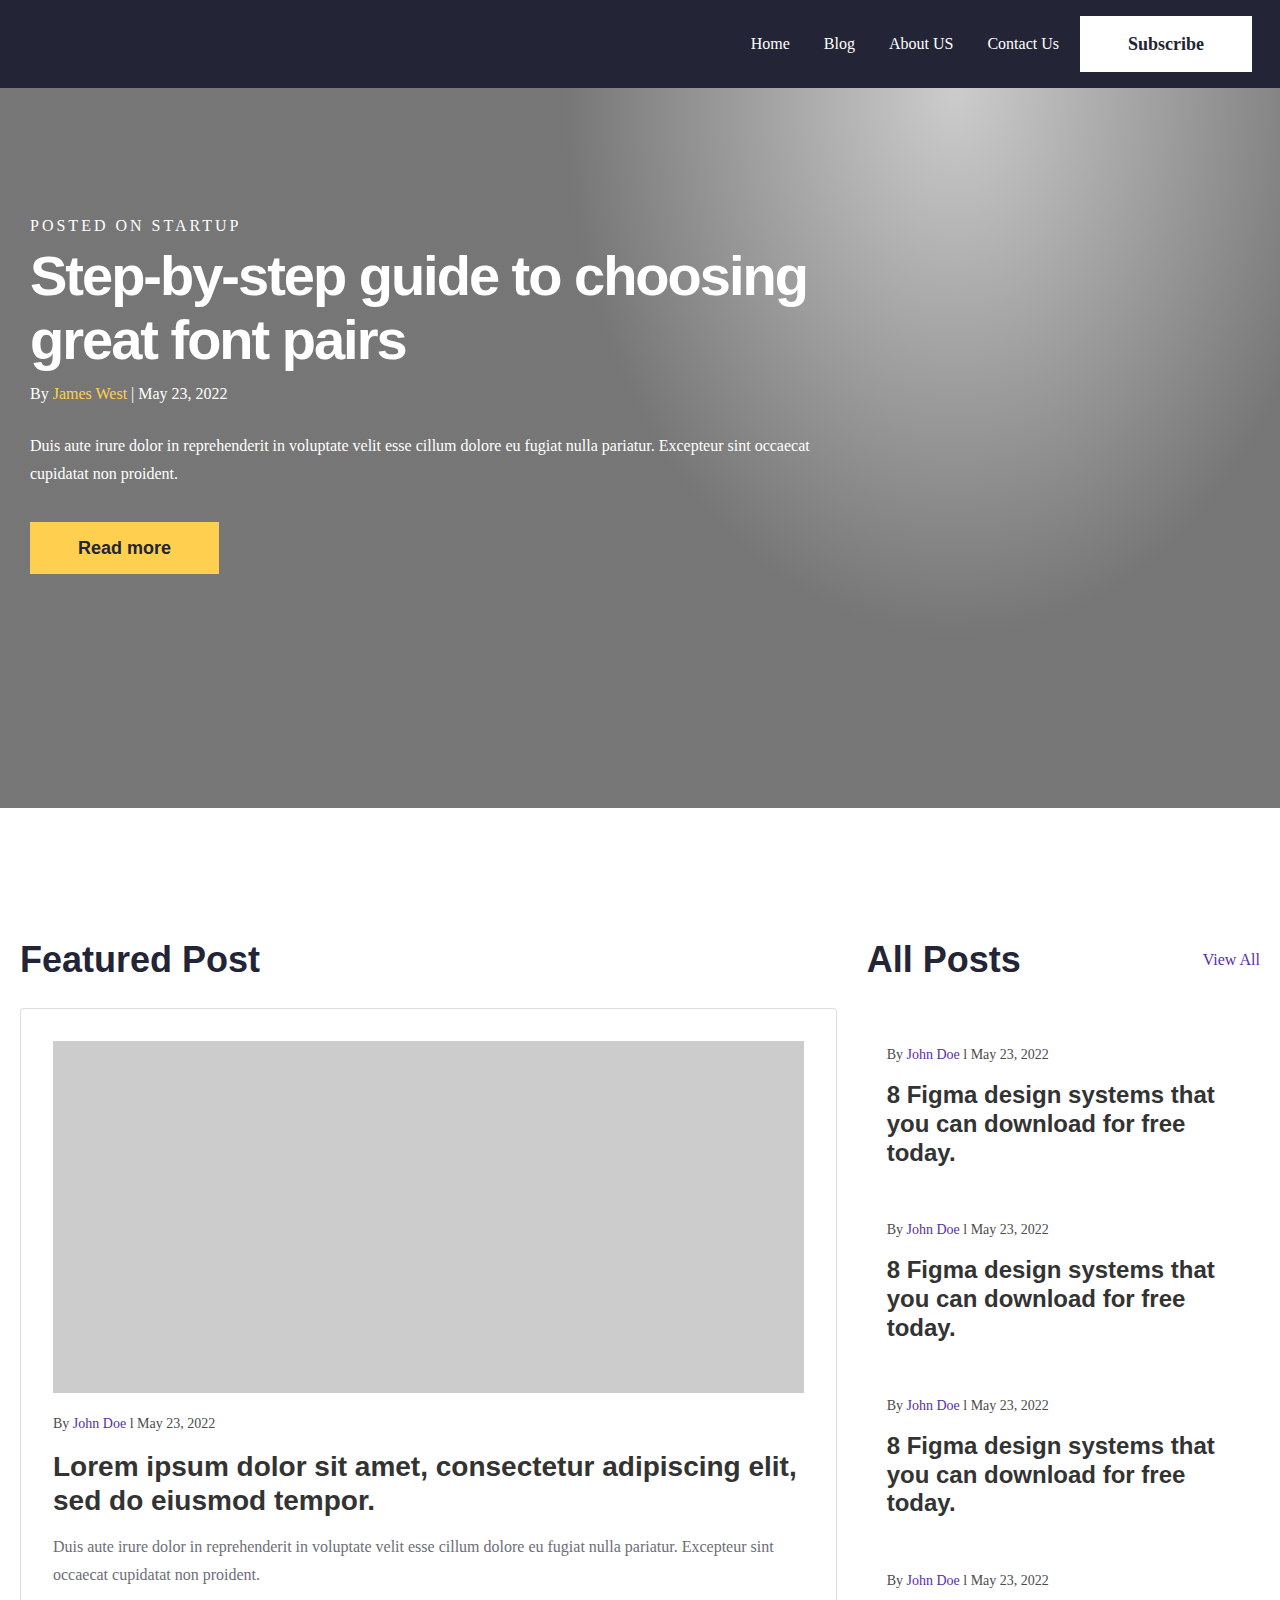
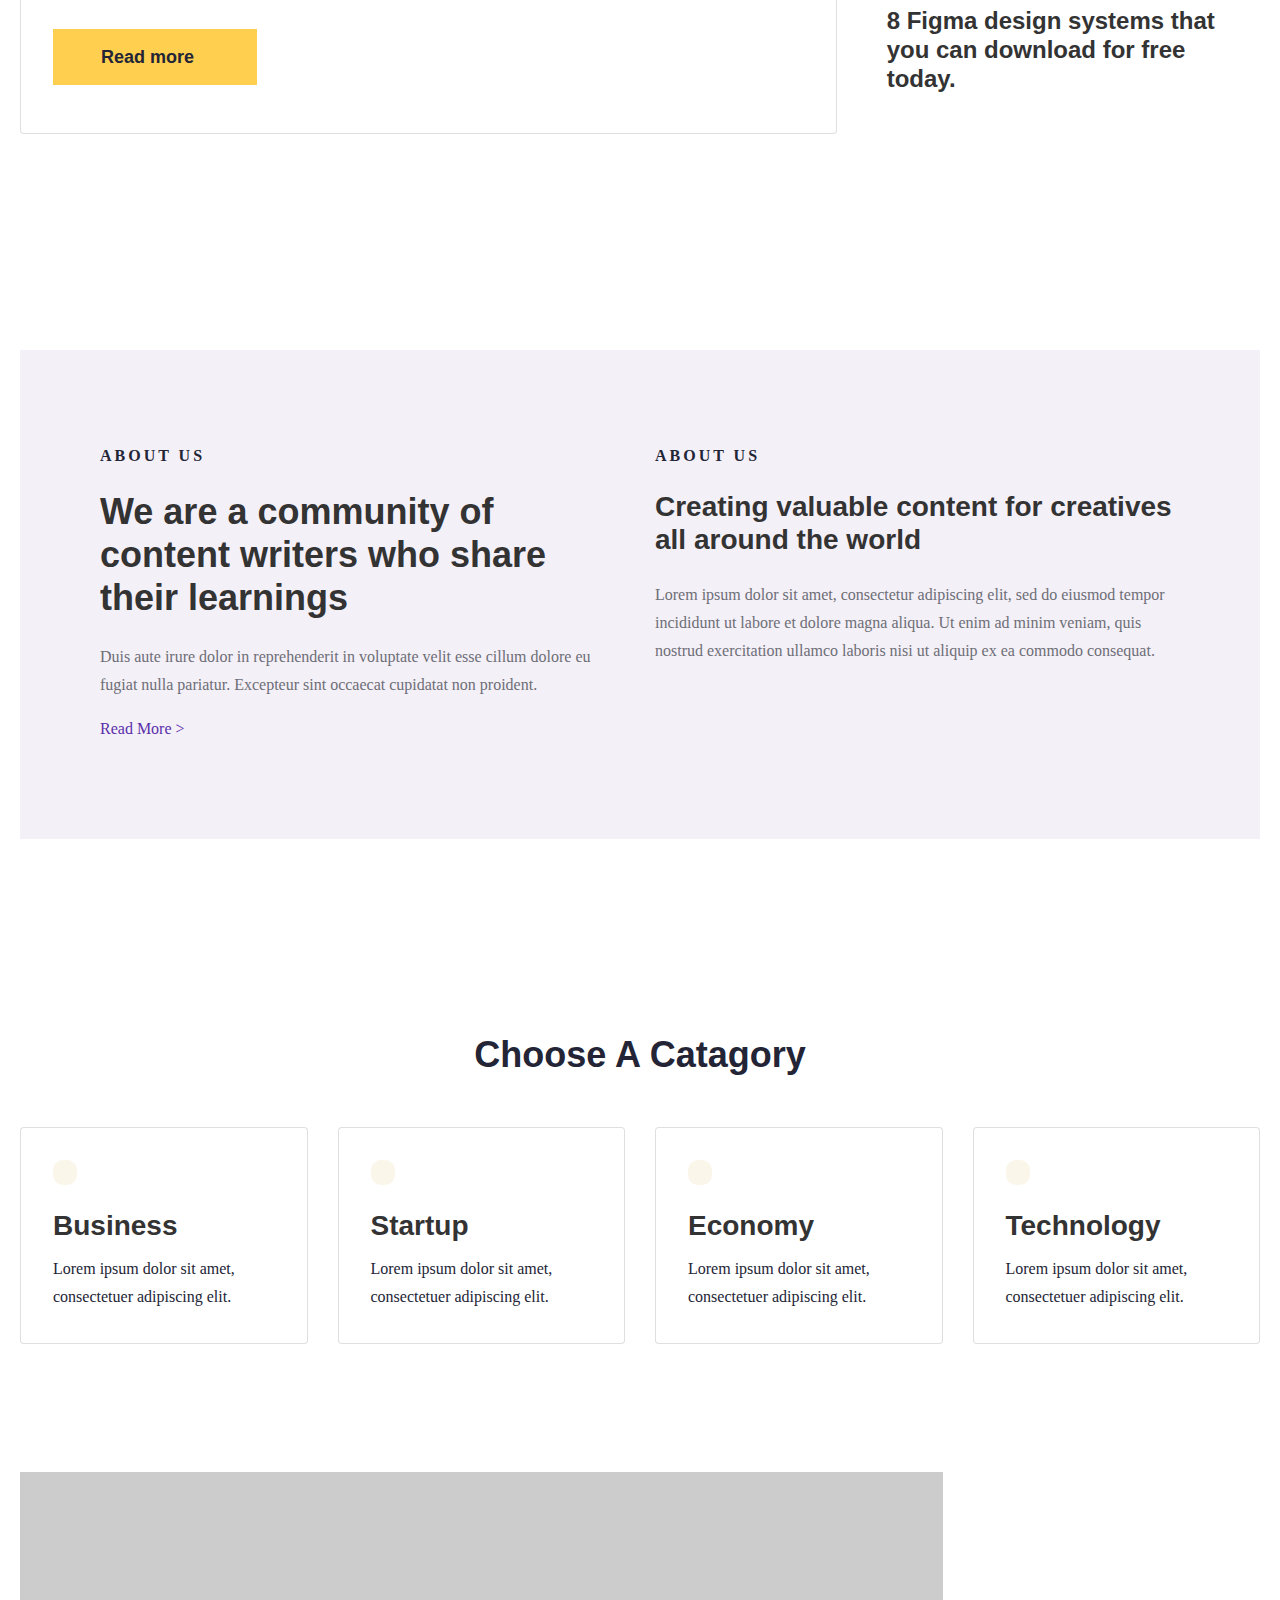
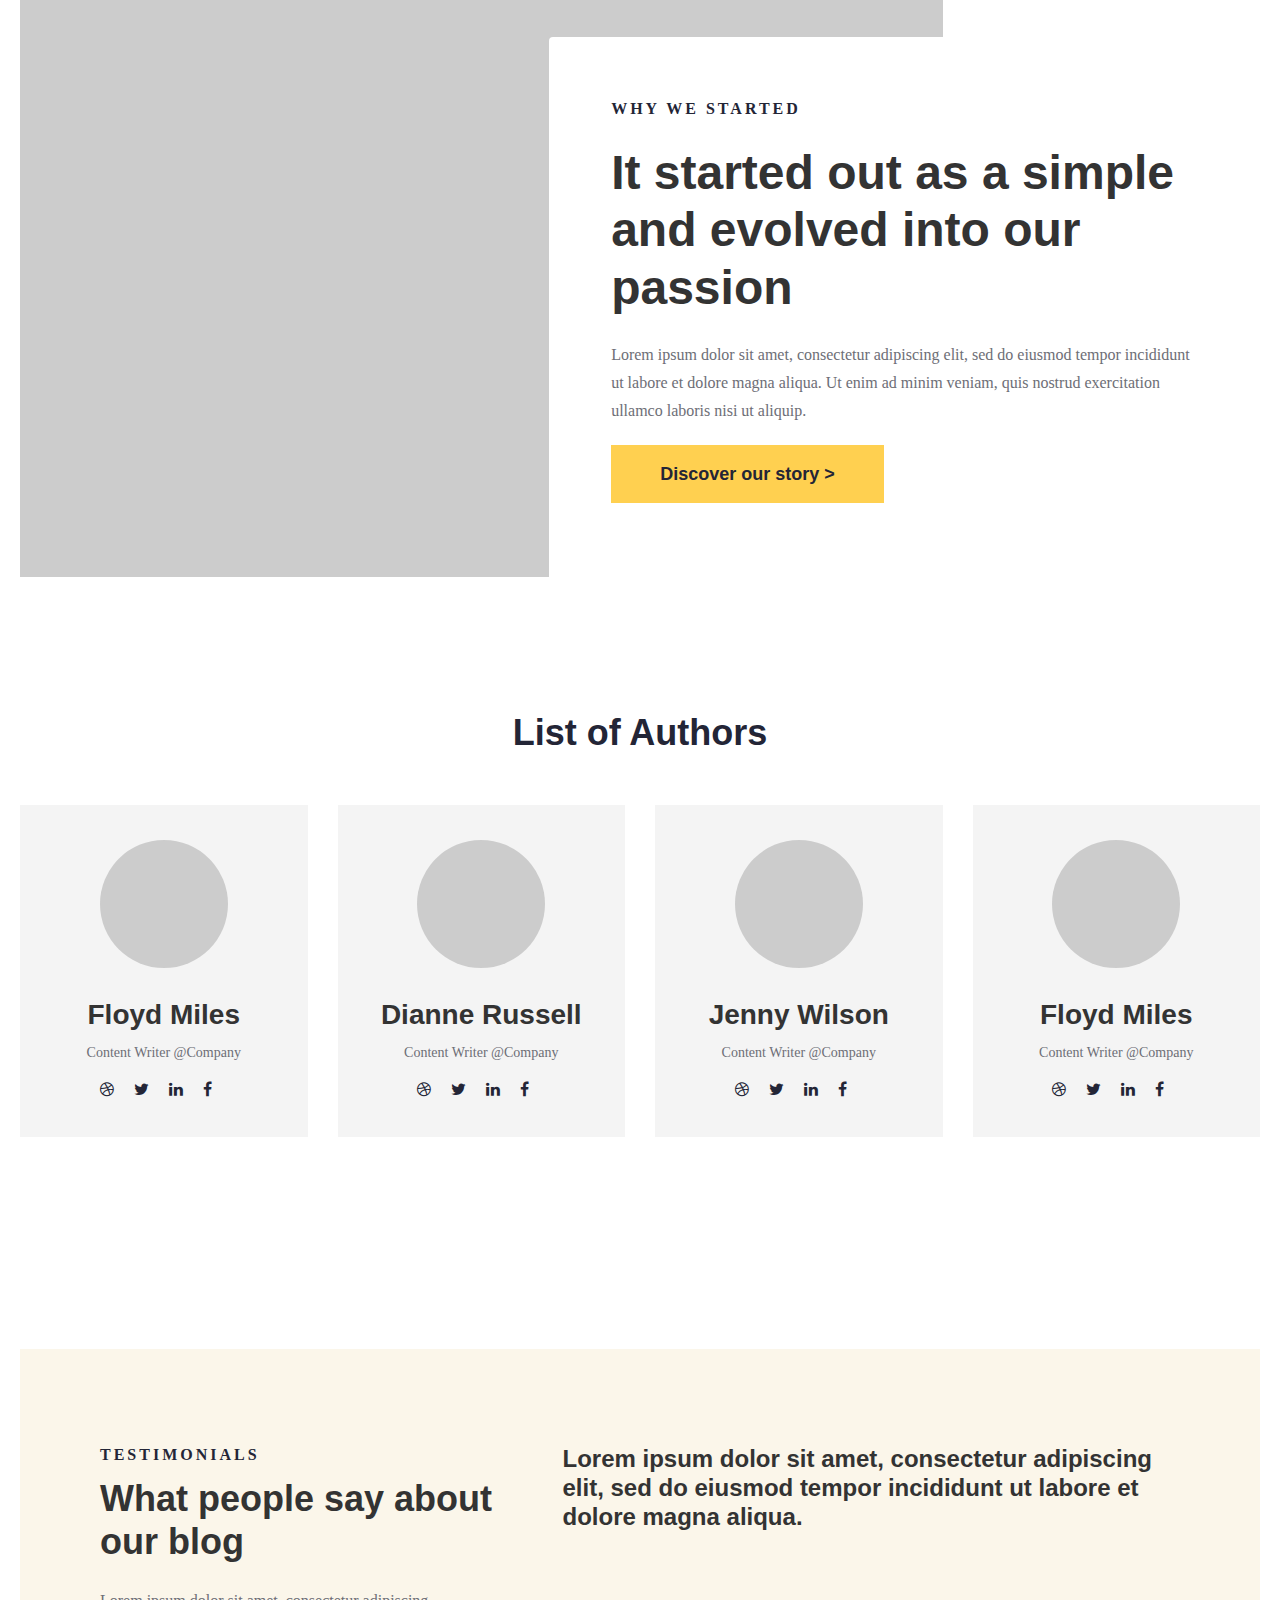
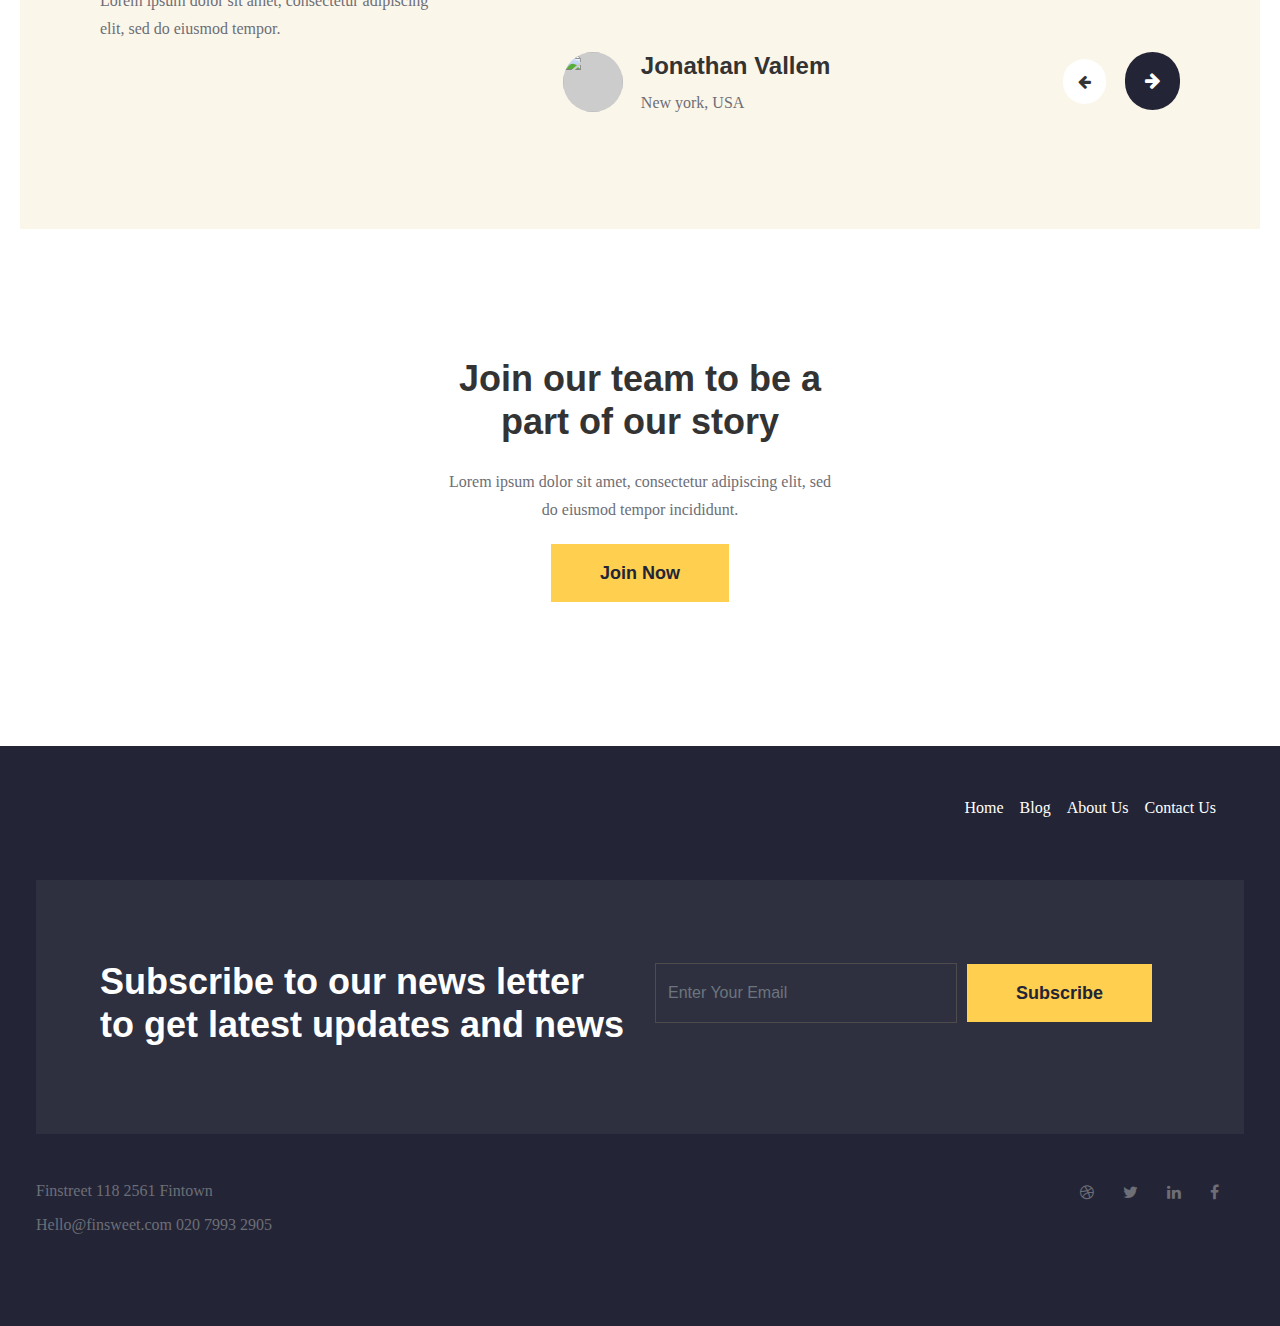
==== commit a24f2497: "linke added" ====
--- a/index.html
+++ b/index.html
@@ -93,7 +93,7 @@
                 <p class="body_1">
                   By <span class="Yellow">James West </span>| May 23, 2022
                 </p>
-                <p class="body_1 mt-4 mb-3">
+                <p class="body_1 mt-4 mb-5">
                   Duis aute irure dolor in reprehenderit in voluptate velit esse
                   cillum dolore eu fugiat nulla pariatur. Excepteur sint
                   occaecat cupidatat non proident.
--- a/style/css/sytle.css
+++ b/style/css/sytle.css
@@ -51,6 +51,10 @@
   font-size: 14px;
 }
 a {
+  text-decoration: none !important;
+  color: inherit;
+}
+a:hover {
   text-decoration: none !important;
   color: inherit;
 }
